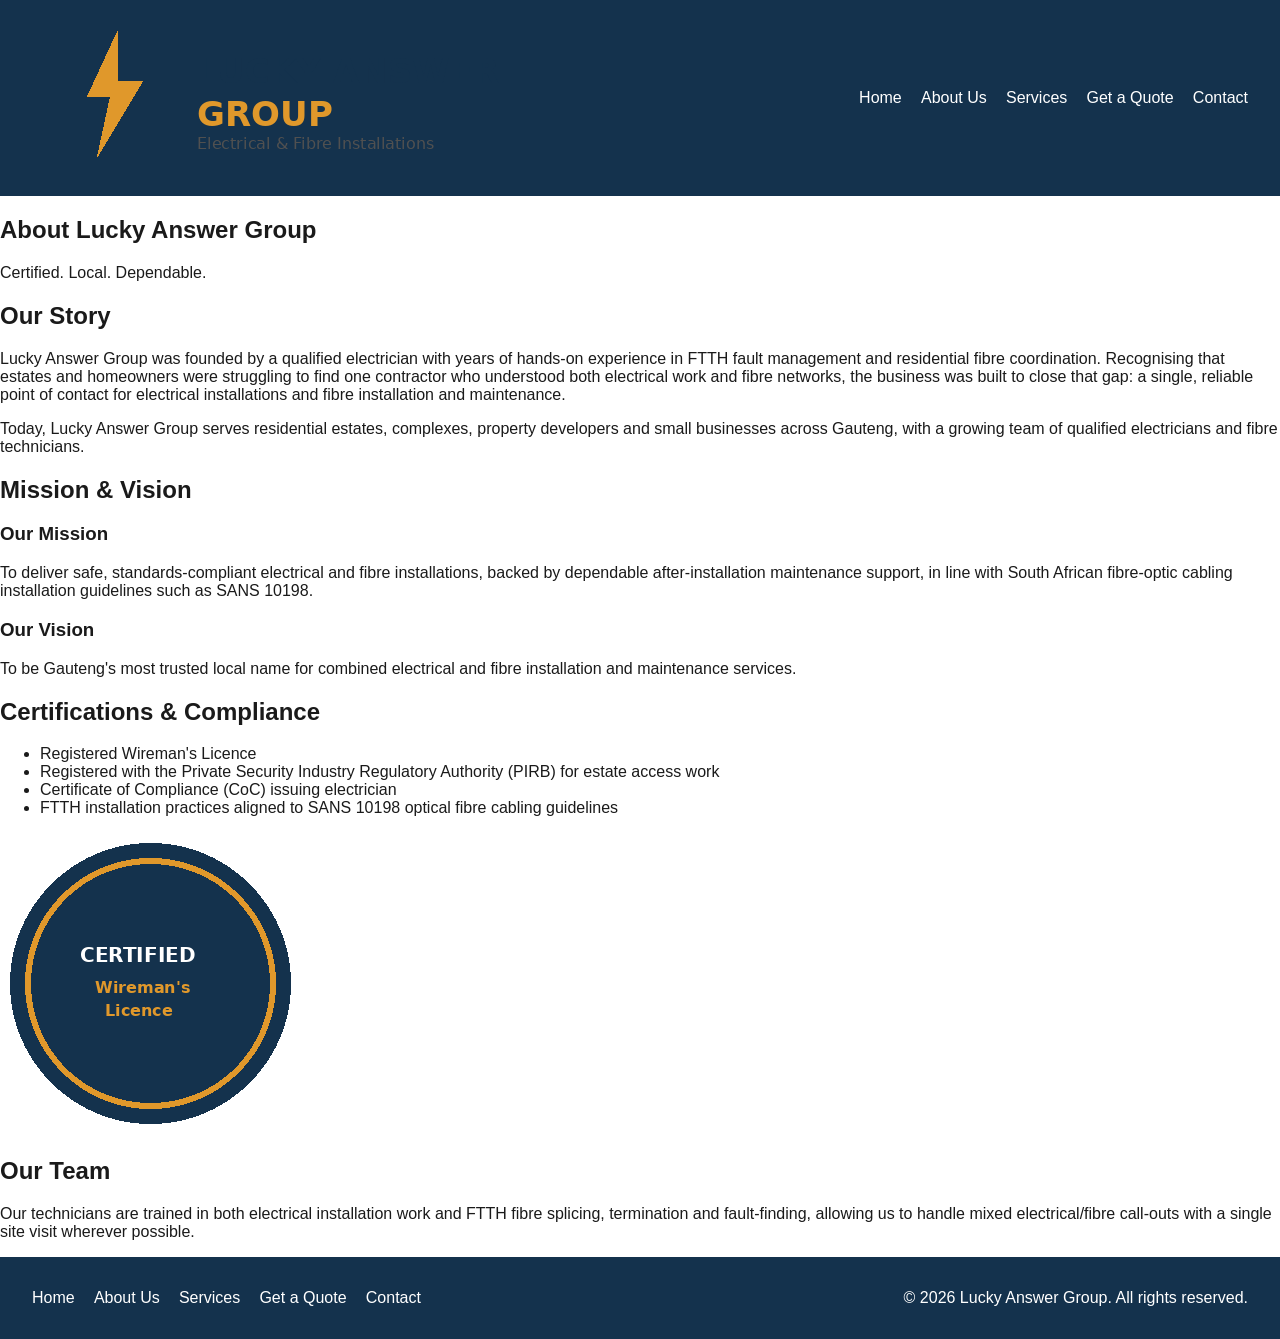
==== about.html @ b6aa0089 "Initial Website upload" ====
<!DOCTYPE html>
<html lang="en">
<head>
    <meta charset="UTF-8">
    <meta name="viewport" content="width=device-width, initial-scale=1.0">
    <title>About Us | Lucky Answer Group</title>
    <meta name="description" content="Learn about Lucky Answer Group's history, mission, vision and industry certifications.">
    <link rel="stylesheet" href="css/style.css">
</head>
<body>

    <header>
        <div class="branding">
            <img src="images/logo.png" alt="Lucky Answer Group logo">
        </div>
        <nav aria-label="Main navigation">
            <ul>
                <li><a href="index.html">Home</a></li>
                <li><a href="about.html" aria-current="page">About Us</a></li>
                <li><a href="services.html">Services</a></li>
                <li><a href="enquiry.html">Get a Quote</a></li>
                <li><a href="contact.html">Contact</a></li>
            </ul>
        </nav>
    </header>

    <main>
        <!-- ============ PAGE INTRO ============ -->
        <section class="page-header">
            <h1>About Lucky Answer Group</h1>
            <p>Certified. Local. Dependable.</p>
        </section>

        <!-- ============ COMPANY HISTORY ============ -->
        <section class="history">
            <h2>Our Story</h2>
            <p>
                Lucky Answer Group was founded by a qualified electrician with years of hands-on
                experience in FTTH fault management and residential fibre coordination. Recognising
                that estates and homeowners were struggling to find one contractor who understood
                both electrical work and fibre networks, the business was built to close that gap:
                a single, reliable point of contact for electrical installations and fibre
                installation and maintenance.
            </p>
            <p>
                Today, Lucky Answer Group serves residential estates, complexes, property developers
                and small businesses across Gauteng, with a growing team of qualified electricians
                and fibre technicians.
            </p>
        </section>

        <!-- ============ MISSION & VISION ============ -->
        <section class="mission-vision">
            <h2>Mission &amp; Vision</h2>
            <div class="mv-grid">
                <div>
                    <h3>Our Mission</h3>
                    <p>
                        To deliver safe, standards-compliant electrical and fibre installations,
                        backed by dependable after-installation maintenance support, in line with
                        South African fibre-optic cabling installation guidelines such as SANS 10198.
                    </p>
                </div>
                <div>
                    <h3>Our Vision</h3>
                    <p>
                        To be Gauteng's most trusted local name for combined electrical and fibre
                        installation and maintenance services.
                    </p>
                </div>
            </div>
        </section>

        <!-- ============ CERTIFICATIONS ============ -->
        <section class="certifications" id="certifications">
            <h2>Certifications &amp; Compliance</h2>
            <ul>
                <li>Registered Wireman's Licence</li>
                <li>Registered with the Private Security Industry Regulatory Authority (PIRB) for estate access work</li>
                <li>Certificate of Compliance (CoC) issuing electrician</li>
                <li>FTTH installation practices aligned to SANS 10198 optical fibre cabling guidelines</li>
            </ul>
            <img src="images/badge-certified.png" alt="Certified Wireman's Licence badge">
        </section>

        <!-- ============ TEAM ============ -->
        <section class="team">
            <h2>Our Team</h2>
            <p>
                Our technicians are trained in both electrical installation work and FTTH fibre
                splicing, termination and fault-finding, allowing us to handle mixed electrical/fibre
                call-outs with a single site visit wherever possible.
            </p>
        </section>
    </main>

    <footer>
        <nav aria-label="Footer navigation">
            <ul>
                <li><a href="index.html">Home</a></li>
                <li><a href="about.html">About Us</a></li>
                <li><a href="services.html">Services</a></li>
                <li><a href="enquiry.html">Get a Quote</a></li>
                <li><a href="contact.html">Contact</a></li>
            </ul>
        </nav>
        <p>&copy; 2026 Lucky Answer Group. All rights reserved.</p>
    </footer>

    <script src="js/main.js"></script>
</body>
</html>
---- css/style.css ----
/* =========================================================
   Lucky Answer Group — style.css
   NOTE: This is a minimal placeholder stylesheet for Part 1.
   Full responsive styling (layout, colour scheme, typography,
   SEO-friendly structure) will be built out in Part 2 of the PoE.
   ========================================================= */

body {
    margin: 0;
    font-family: sans-serif;
    color: #1a1a1a;
}

header, footer {
    display: flex;
    align-items: center;
    justify-content: space-between;
    padding: 1rem 2rem;
    background-color: #14324d;
    color: #ffffff;
}

header nav ul, footer nav ul {
    list-style: none;
    display: flex;
    gap: 1.2rem;
    margin: 0;
    padding: 0;
}

header nav a, footer nav a {
    color: #ffffff;
    text-decoration: none;
}

.card-grid {
    display: flex;
    flex-wrap: wrap;
    gap: 1rem;
}

.cta-button {
    display: inline-block;
    background-color: #e0982b;
    color: #1a1a1a;
    padding: 0.6rem 1.2rem;
    text-decoration: none;
    border-radius: 4px;
    font-weight: bold;
}
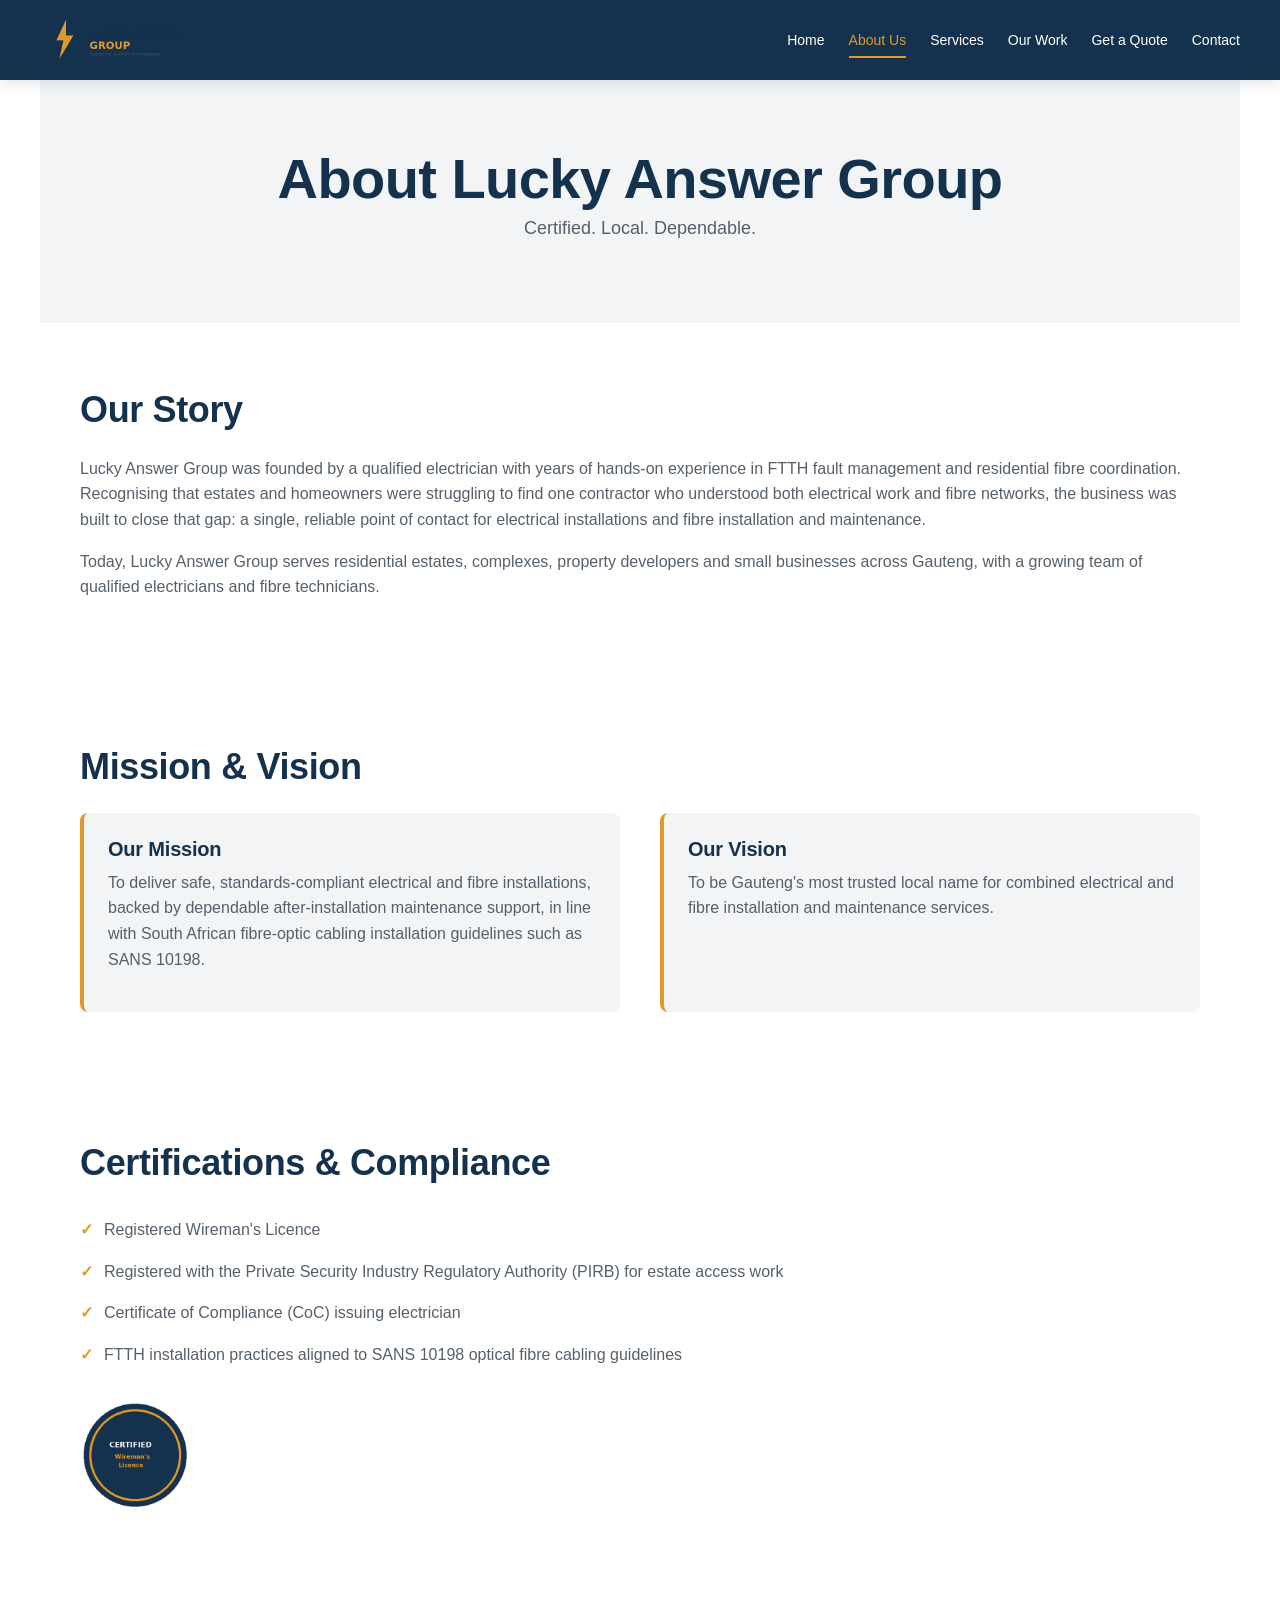
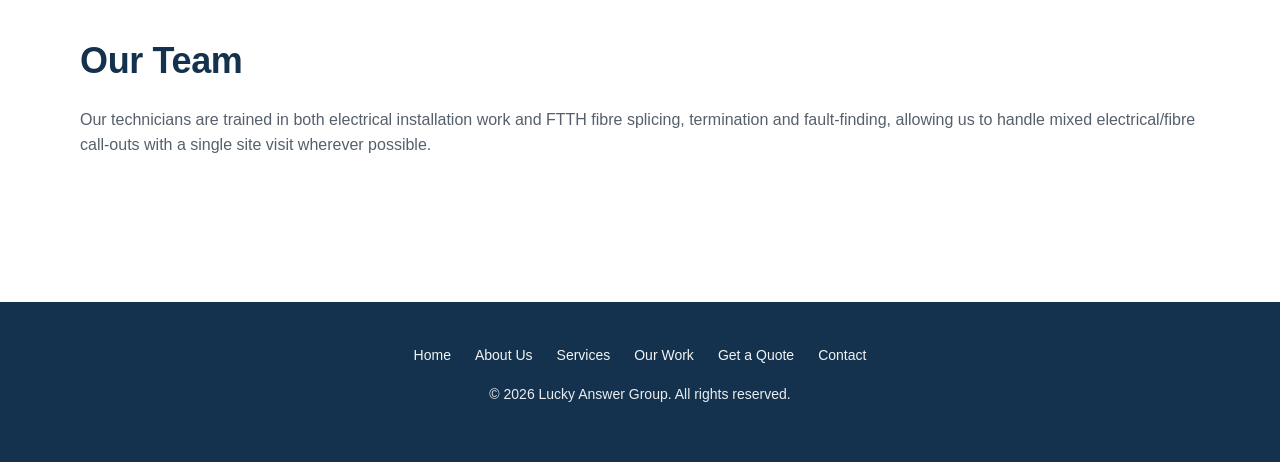
==== commit f6f56185: "Add Our work link to navigation across all pages" ====
--- a/about.html
+++ b/about.html
@@ -18,6 +18,7 @@
                 <li><a href="index.html">Home</a></li>
                 <li><a href="about.html" aria-current="page">About Us</a></li>
                 <li><a href="services.html">Services</a></li>
+                <li><a href="index.html#portfolio">Our Work</a></li>
                 <li><a href="enquiry.html">Get a Quote</a></li>
                 <li><a href="contact.html">Contact</a></li>
             </ul>
@@ -100,6 +101,7 @@
                 <li><a href="index.html">Home</a></li>
                 <li><a href="about.html">About Us</a></li>
                 <li><a href="services.html">Services</a></li>
+                <li><a href="index.html#portfolio">Our Work</a></li>
                 <li><a href="enquiry.html">Get a Quote</a></li>
                 <li><a href="contact.html">Contact</a></li>
             </ul>
--- a/css/style.css
+++ b/css/style.css
@@ -1,50 +1,696 @@
-/* =========================================================
-   Lucky Answer Group — style.css
-   NOTE: This is a minimal placeholder stylesheet for Part 1.
-   Full responsive styling (layout, colour scheme, typography,
-   SEO-friendly structure) will be built out in Part 2 of the PoE.
-   ========================================================= */
+/* =====================================================================
+   LUCKY ANSWER GROUP — style.css
+   Part 2: CSS Styling and Responsive Design (WEDE5020 PoE)
+   Author: Mamphaeng Emmah Moela
+
+   Contents:
+   1. CSS Reset / Base Styles
+   2. CSS Custom Properties (colour scheme, spacing, fonts)
+   3. Typography
+   4. Layout (Header, Navigation, Footer)
+   5. Components (Buttons, Cards, Forms, etc.)
+   6. Page-Specific Sections
+   7. Responsive Design (Media Queries / Breakpoints)
+   ===================================================================== */
+
+/* ---------------------------------------------------------------------
+   1. CSS RESET
+   A minimal reset so the site looks consistent across different
+   browsers, rather than relying on each browser's own default styles.
+   --------------------------------------------------------------------- */
+*,
+*::before,
+*::after {
+    box-sizing: border-box;
+    margin: 0;
+    padding: 0;
+}
+
+html {
+    scroll-behavior: smooth;
+}
+
+img {
+    max-width: 100%;
+    height: auto;
+    display: block;
+}
+
+ul {
+    list-style: none;
+}
+
+a {
+    text-decoration: none;
+    color: inherit;
+}
+
+button,
+input,
+select,
+textarea {
+    font: inherit;
+    color: inherit;
+}
+
+/* ---------------------------------------------------------------------
+   2. CSS CUSTOM PROPERTIES
+   Central place for the colour scheme, spacing scale and typography
+   choices. Using variables here means every component below can
+   reference the same values ("cascading" - change once, apply
+   everywhere) instead of repeating raw hex codes and pixel values.
+   --------------------------------------------------------------------- */
+:root {
+    /* Colour palette - navy/amber, matching the approved Website Project Proposal */
+    --color-navy: #14324d;
+    --color-navy-light: #1e4161;
+    --color-amber: #e0982b;
+    --color-amber-dark: #c47f1c;
+    --color-white: #ffffff;
+    --color-light: #f2f4f6;
+    --color-light-alt: #e9edf1;
+    --color-text: #1a1a1a;
+    --color-text-muted: #55606b;
+    --color-border: #d7dde2;
+
+    /* Typography scale (rem-based for accessible, responsive scaling) */
+    --font-heading: 'Poppins', 'Segoe UI', sans-serif;
+    --font-body: 'Inter', 'Segoe UI', sans-serif;
+    --fs-base: 1rem;
+    --fs-sm: 0.875rem;
+    --fs-lg: 1.125rem;
+    --fs-h1: clamp(2rem, 4vw + 1rem, 3.5rem);
+    --fs-h2: clamp(1.5rem, 2vw + 1rem, 2.25rem);
+    --fs-h3: 1.25rem;
+    --lh-base: 1.6;
+
+    /* Spacing scale */
+    --space-xs: 0.5rem;
+    --space-sm: 1rem;
+    --space-md: 1.5rem;
+    --space-lg: 2.5rem;
+    --space-xl: 4rem;
+
+    /* Layout */
+    --max-width: 1200px;
+    --radius: 8px;
+    --shadow: 0 4px 14px rgba(20, 50, 77, 0.12);
+}
+
+/* ---------------------------------------------------------------------
+   3. TYPOGRAPHY
+   --------------------------------------------------------------------- */
+@import url('https://fonts.googleapis.com/css2?family=Poppins:wght@600;700&family=Inter:wght@400;500;600&display=swap');
 
 body {
-    margin: 0;
-    font-family: sans-serif;
-    color: #1a1a1a;
-}
-
-header, footer {
+    font-family: var(--font-body);
+    font-size: var(--fs-base);
+    line-height: var(--lh-base);
+    color: var(--color-text);
+    background-color: var(--color-white);
+}
+
+h1, h2, h3, h4 {
+    font-family: var(--font-heading);
+    font-weight: 700;
+    line-height: 1.25;
+    letter-spacing: -0.01em;
+    color: var(--color-navy);
+}
+
+h1 { font-size: var(--fs-h1); }
+h2 { font-size: var(--fs-h2); margin-bottom: var(--space-md); }
+h3 { font-size: var(--fs-h3); margin-bottom: var(--space-xs); }
+
+p { margin-bottom: var(--space-sm); color: var(--color-text-muted); }
+
+/* Accessibility helpers */
+.sr-only {
+    position: absolute;
+    width: 1px; height: 1px;
+    padding: 0; margin: -1px;
+    overflow: hidden;
+    clip: rect(0,0,0,0);
+    white-space: nowrap; border: 0;
+}
+
+.skip-link {
+    position: absolute;
+    left: -999px;
+    top: 0;
+    background: var(--color-amber);
+    color: var(--color-navy);
+    padding: var(--space-xs) var(--space-sm);
+    z-index: 100;
+    font-weight: 600;
+}
+.skip-link:focus {
+    left: var(--space-sm);
+    top: var(--space-sm);
+}
+
+/* ---------------------------------------------------------------------
+   4. LAYOUT — HEADER, NAVIGATION, FOOTER
+   Flexbox is used here for one-dimensional alignment (logo left,
+   nav right; footer items in a row).
+   --------------------------------------------------------------------- */
+header {
     display: flex;
     align-items: center;
     justify-content: space-between;
-    padding: 1rem 2rem;
-    background-color: #14324d;
-    color: #ffffff;
-}
-
-header nav ul, footer nav ul {
-    list-style: none;
+    padding: var(--space-sm) var(--space-lg);
+    background-color: var(--color-navy);
+    position: sticky;
+    top: 0;
+    z-index: 50;
+    box-shadow: var(--shadow);
+}
+
+.branding img {
+    height: 48px;
+    width: auto;
+}
+
+nav ul {
     display: flex;
-    gap: 1.2rem;
-    margin: 0;
-    padding: 0;
-}
-
-header nav a, footer nav a {
-    color: #ffffff;
-    text-decoration: none;
-}
-
-.card-grid {
-    display: flex;
+    gap: var(--space-md);
+}
+
+nav a {
+    color: var(--color-white);
+    font-weight: 500;
+    font-size: var(--fs-sm);
+    padding: var(--space-xs) 0;
+    border-bottom: 2px solid transparent;
+    transition: border-color 0.2s ease, color 0.2s ease;
+}
+
+/* Pseudo-classes: hover, focus and current-page state for nav links */
+nav a:hover,
+nav a:focus {
+    color: var(--color-amber);
+    border-bottom-color: var(--color-amber);
+}
+
+nav a[aria-current="page"] {
+    color: var(--color-amber);
+    border-bottom-color: var(--color-amber);
+}
+
+/* Mobile nav toggle - pure CSS (checkbox hack), no JavaScript required.
+   Hidden on desktop; shown only inside the mobile breakpoint below. */
+.nav-toggle-checkbox {
+    display: none;
+}
+
+.nav-toggle-label {
+    display: none;
+    cursor: pointer;
+    padding: var(--space-xs);
+}
+
+.hamburger,
+.hamburger::before,
+.hamburger::after {
+    display: block;
+    width: 26px;
+    height: 3px;
+    background: var(--color-white);
+    border-radius: 2px;
+    position: relative;
+    transition: background 0.2s ease;
+}
+.hamburger::before,
+.hamburger::after {
+    content: "";
+    position: absolute;
+    left: 0;
+}
+.hamburger::before { top: -8px; }
+.hamburger::after { top: 8px; }
+
+.nav-toggle-label:hover .hamburger,
+.nav-toggle-label:hover .hamburger::before,
+.nav-toggle-label:hover .hamburger::after {
+    background: var(--color-amber);
+}
+
+footer {
+    background-color: var(--color-navy);
+    color: var(--color-white);
+    text-align: center;
+    padding: var(--space-lg) var(--space-sm);
+    margin-top: var(--space-xl);
+}
+
+footer nav ul {
+    justify-content: center;
     flex-wrap: wrap;
-    gap: 1rem;
-}
-
+    margin-bottom: var(--space-sm);
+}
+
+footer nav a {
+    color: var(--color-light);
+}
+footer nav a:hover,
+footer nav a:focus {
+    color: var(--color-amber);
+}
+
+footer p {
+    color: var(--color-light-alt);
+    font-size: var(--fs-sm);
+}
+
+main {
+    max-width: var(--max-width);
+    margin: 0 auto;
+}
+
+/* ---------------------------------------------------------------------
+   5. COMPONENTS
+   --------------------------------------------------------------------- */
+
+/* Buttons / Calls to action */
 .cta-button {
     display: inline-block;
-    background-color: #e0982b;
-    color: #1a1a1a;
-    padding: 0.6rem 1.2rem;
-    text-decoration: none;
-    border-radius: 4px;
-    font-weight: bold;
-}
+    background-color: var(--color-amber);
+    color: var(--color-navy);
+    font-weight: 600;
+    padding: 0.75rem 1.75rem;
+    border-radius: var(--radius);
+    transition: background-color 0.2s ease, transform 0.15s ease;
+}
+.cta-button:hover,
+.cta-button:focus {
+    background-color: var(--color-amber-dark);
+    transform: translateY(-2px);
+}
+.cta-button:active {
+    transform: translateY(0);
+}
+
+/* Hero (uses CSS Grid to layer text over the banner image) */
+.hero {
+    display: grid;
+    grid-template-areas: "stack";
+}
+.hero img,
+.hero .hero-text {
+    grid-area: stack;
+}
+.hero img {
+    width: 100%;
+    height: clamp(320px, 55vw, 560px);
+    object-fit: cover;
+}
+.hero-text {
+    align-self: center;
+    padding: var(--space-lg);
+    max-width: 640px;
+    color: var(--color-white);
+}
+.hero-text h1 { color: var(--color-white); }
+.hero-text h1 :is(span) { color: var(--color-amber); }
+.hero-text p {
+    color: var(--color-light);
+    font-size: var(--fs-lg);
+    margin-bottom: var(--space-md);
+}
+
+.intro,
+.services-preview,
+.cta-band,
+.trust-strip,
+.page-header,
+.history,
+.mission-vision,
+.certifications,
+.team,
+.service-detail,
+.locations,
+.contact-form,
+.enquiry-form {
+    padding: var(--space-xl) var(--space-lg);
+}
+
+.page-header {
+    background-color: var(--color-light);
+    text-align: center;
+}
+.page-header p { color: var(--color-text-muted); font-size: var(--fs-lg); }
+
+/* Card grid - CSS Grid for a responsive, evenly spaced multi-column layout */
+.card-grid {
+    display: grid;
+    grid-template-columns: repeat(3, 1fr);
+    gap: var(--space-md);
+}
+
+.card {
+    background-color: var(--color-light);
+    border: 1px solid var(--color-border);
+    border-radius: var(--radius);
+    padding: var(--space-md);
+    text-align: center;
+    transition: box-shadow 0.2s ease, transform 0.2s ease;
+}
+.card:hover {
+    box-shadow: var(--shadow);
+    transform: translateY(-4px);
+}
+.card img {
+    width: 96px;
+    margin: 0 auto var(--space-sm);
+}
+.card a {
+    color: var(--color-navy);
+    font-weight: 600;
+    border-bottom: 2px solid var(--color-amber);
+}
+.card a:hover,
+.card a:focus {
+    color: var(--color-amber-dark);
+}
+
+.cta-band {
+    background-color: var(--color-navy);
+    color: var(--color-white);
+    text-align: center;
+}
+.cta-band h2 { color: var(--color-white); }
+
+/* Portfolio / recent work gallery */
+.portfolio {
+    text-align: center;
+}
+.portfolio > p {
+    max-width: 640px;
+    margin: 0 auto var(--space-md);
+}
+.portfolio-grid {
+    display: grid;
+    grid-template-columns: repeat(3, 1fr);
+    gap: var(--space-md);
+    text-align: left;
+}
+.portfolio-grid figure {
+    margin: 0;
+    background-color: var(--color-light);
+    border-radius: var(--radius);
+    overflow: hidden;
+    border: 1px solid var(--color-border);
+    transition: box-shadow 0.2s ease, transform 0.2s ease;
+}
+.portfolio-grid figure:hover {
+    box-shadow: var(--shadow);
+    transform: translateY(-4px);
+}
+.portfolio-grid img {
+    width: 100%;
+    height: 200px;
+    object-fit: cover;
+}
+.portfolio-grid figcaption {
+    padding: var(--space-sm);
+    font-size: var(--fs-sm);
+    color: var(--color-text-muted);
+}
+
+.trust-strip {
+    display: flex;
+    align-items: center;
+    justify-content: center;
+    gap: var(--space-md);
+    text-align: left;
+    background-color: var(--color-light-alt);
+}
+.trust-strip img { width: 80px; }
+.trust-strip a {
+    color: var(--color-navy);
+    font-weight: 600;
+    border-bottom: 2px solid var(--color-amber);
+}
+
+/* About page */
+.mv-grid {
+    display: grid;
+    grid-template-columns: repeat(2, 1fr);
+    gap: var(--space-lg);
+}
+.mv-grid > div {
+    background-color: var(--color-light);
+    padding: var(--space-md);
+    border-radius: var(--radius);
+    border-left: 4px solid var(--color-amber);
+}
+
+.certifications ul {
+    margin: var(--space-sm) 0 var(--space-md);
+}
+.certifications li {
+    padding: var(--space-xs) 0 var(--space-xs) var(--space-md);
+    position: relative;
+    color: var(--color-text-muted);
+}
+.certifications li::before {
+    content: "✓";
+    position: absolute;
+    left: 0;
+    color: var(--color-amber);
+    font-weight: 700;
+}
+.certifications img { width: 110px; }
+
+/* Services page */
+.service-detail {
+    display: grid;
+    grid-template-columns: 140px 1fr;
+    gap: var(--space-lg);
+    align-items: start;
+    border-top: 1px solid var(--color-border);
+}
+.service-detail:first-of-type { border-top: none; }
+.service-detail ul { margin-top: var(--space-xs); }
+.service-detail li {
+    padding: var(--space-xs) 0 var(--space-xs) var(--space-md);
+    position: relative;
+    color: var(--color-text-muted);
+}
+.service-detail li::before {
+    content: "→";
+    position: absolute;
+    left: 0;
+    color: var(--color-amber);
+}
+
+/* Contact page */
+.locations {
+    display: grid;
+    grid-template-columns: repeat(2, 1fr);
+    gap: var(--space-lg);
+}
+.location {
+    background-color: var(--color-light);
+    border-radius: var(--radius);
+    padding: var(--space-md);
+}
+.location address {
+    font-style: normal;
+    color: var(--color-text-muted);
+    margin: var(--space-sm) 0;
+    line-height: 1.9;
+}
+.location a {
+    color: var(--color-navy);
+    font-weight: 600;
+}
+.location a:hover,
+.location a:focus { color: var(--color-amber-dark); }
+
+.map-placeholder {
+    background-color: var(--color-light-alt);
+    border: 1px dashed var(--color-border);
+    border-radius: var(--radius);
+    height: 160px;
+    display: flex;
+    align-items: center;
+    justify-content: center;
+    color: var(--color-text-muted);
+    font-size: var(--fs-sm);
+}
+
+/* Forms (enquiry + contact) */
+form {
+    max-width: 640px;
+    margin: 0 auto;
+    background-color: var(--color-light);
+    padding: var(--space-lg);
+    border-radius: var(--radius);
+    display: flex;
+    flex-direction: column;
+    gap: var(--space-sm);
+}
+
+fieldset {
+    border: 1px solid var(--color-border);
+    border-radius: var(--radius);
+    padding: var(--space-md);
+    margin-bottom: var(--space-sm);
+}
+
+legend {
+    font-family: var(--font-heading);
+    font-weight: 600;
+    color: var(--color-navy);
+    padding: 0 var(--space-xs);
+}
+
+label {
+    display: block;
+    font-weight: 600;
+    font-size: var(--fs-sm);
+    margin-top: var(--space-sm);
+    margin-bottom: var(--space-xs);
+    color: var(--color-navy);
+}
+
+input,
+select,
+textarea {
+    width: 100%;
+    padding: 0.65rem 0.85rem;
+    border: 1px solid var(--color-border);
+    border-radius: var(--radius);
+    background-color: var(--color-white);
+    transition: border-color 0.2s ease, box-shadow 0.2s ease;
+}
+
+/* Pseudo-classes: focus state gives clear, accessible feedback */
+input:focus,
+select:focus,
+textarea:focus {
+    outline: none;
+    border-color: var(--color-amber);
+    box-shadow: 0 0 0 3px rgba(224, 152, 43, 0.25);
+}
+
+button[type="submit"] {
+    align-self: flex-start;
+    background-color: var(--color-navy);
+    color: var(--color-white);
+    font-weight: 600;
+    padding: 0.75rem 2rem;
+    border: none;
+    border-radius: var(--radius);
+    cursor: pointer;
+    transition: background-color 0.2s ease, transform 0.15s ease;
+}
+button[type="submit"]:hover,
+button[type="submit"]:focus {
+    background-color: var(--color-navy-light);
+}
+button[type="submit"]:active {
+    transform: translateY(1px);
+}
+
+/* =====================================================================
+   7. RESPONSIVE DESIGN
+   Breakpoints:
+     - Desktop:  > 1024px  (default styles above)
+     - Tablet:   ≤ 1024px
+     - Mobile:   ≤ 600px
+   ===================================================================== */
+
+/* ---------- TABLET ---------- */
+@media (max-width: 1024px) {
+    .card-grid,
+    .portfolio-grid {
+        grid-template-columns: repeat(2, 1fr);
+    }
+    .mv-grid,
+    .locations {
+        grid-template-columns: 1fr;
+    }
+    .service-detail {
+        grid-template-columns: 100px 1fr;
+    }
+}
+
+/* ---------- MOBILE ---------- */
+@media (max-width: 600px) {
+    :root {
+        --space-lg: 1.5rem;
+        --space-xl: 2.5rem;
+    }
+
+    /* Typography adjustment: tighten body copy and loosen line-height
+       slightly on small screens so paragraphs stay readable without
+       excessive scrolling (headings already scale via clamp() above) */
+    body {
+        font-size: 0.9375rem;
+        line-height: 1.7;
+    }
+
+    h2 { margin-bottom: var(--space-sm); }
+
+    header { padding: var(--space-sm); }
+
+    /* Show the hamburger toggle, hide the inline nav by default */
+    .nav-toggle-label {
+        display: block;
+    }
+
+    nav#primary-nav {
+        position: absolute;
+        top: 100%;
+        left: 0;
+        right: 0;
+        background-color: var(--color-navy);
+        max-height: 0;
+        overflow: hidden;
+        transition: max-height 0.3s ease;
+    }
+    nav#primary-nav ul {
+        flex-direction: column;
+        gap: 0;
+        padding: var(--space-sm) var(--space-lg);
+    }
+    nav#primary-nav a {
+        display: block;
+        padding: var(--space-sm) 0;
+        border-bottom: 1px solid rgba(255,255,255,0.1);
+    }
+
+    /* Checkbox-driven toggle: when checked, reveal the menu */
+    .nav-toggle-checkbox:checked ~ nav#primary-nav {
+        max-height: 400px;
+    }
+
+    .card-grid,
+    .portfolio-grid {
+        grid-template-columns: 1fr;
+    }
+
+    .service-detail {
+        grid-template-columns: 1fr;
+        text-align: left;
+    }
+    .service-detail img {
+        width: 72px;
+        margin-bottom: var(--space-sm);
+    }
+
+    .trust-strip {
+        flex-direction: column;
+        text-align: center;
+    }
+
+    form {
+        padding: var(--space-md);
+    }
+
+    .hero-text {
+        padding: var(--space-md);
+    }
+}
